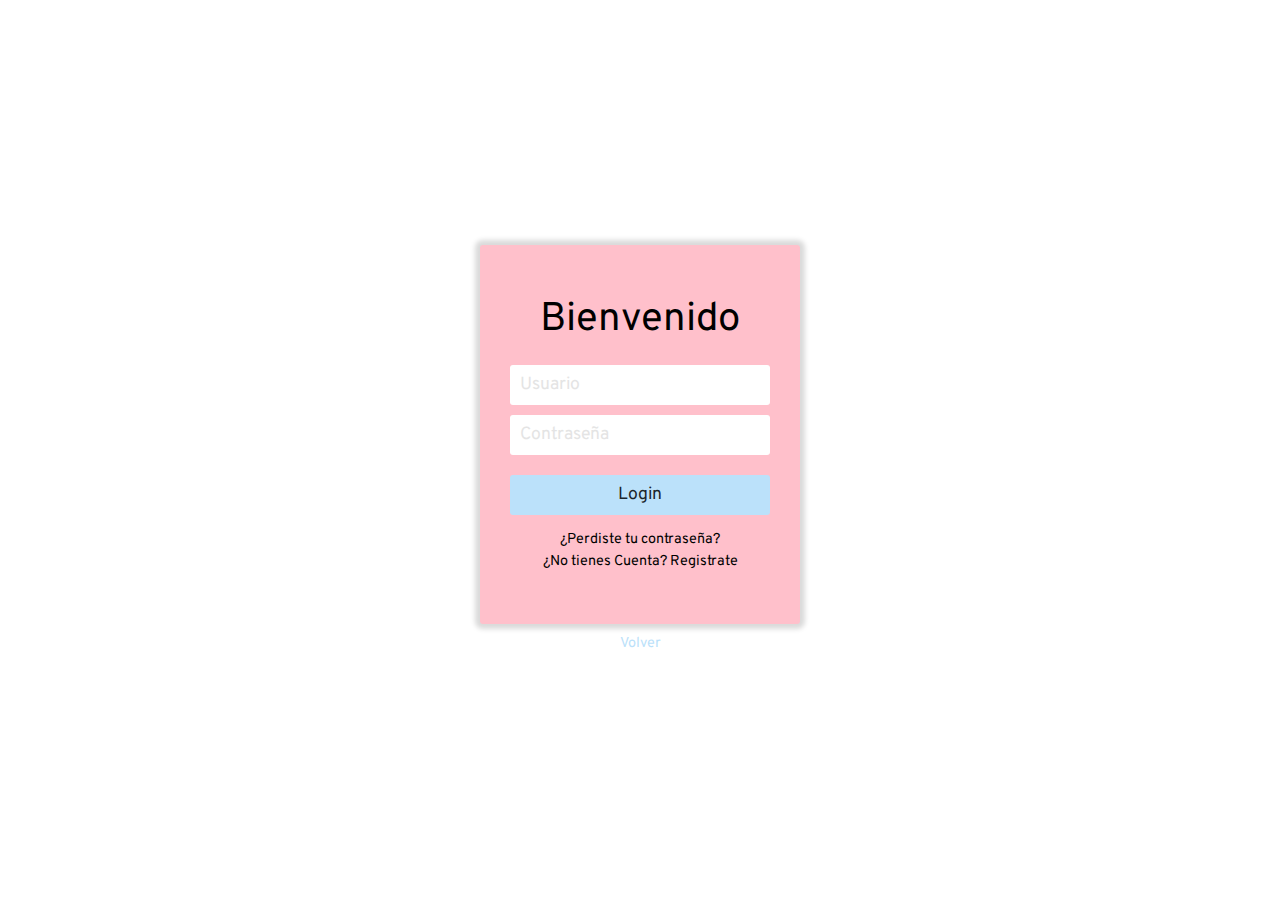
==== login.html @ e7c5c22e "Update login.html" ====
<!-- Define que el documento esta bajo el estandar de HTML 5 -->
<!doctype html>

<!-- Representa la raíz de un documento HTML o XHTML. Todos los demás elementos deben ser descendientes de este elemento. -->
<html lang="es">
    
    <head>
        
        <meta charset="utf-8">
        
        <title> Formulario de Acceso </title>    
        
        <meta name="viewport" content="width=device-width, initial-scale=1.0">
        
        <meta name="author" content="Videojuegos & Desarrollo">
        <meta name="description" content="Muestra de un formulario de acceso en HTML y CSS">
        <meta name="keywords" content="Formulario Acceso, Formulario de LogIn">
        
        <link href="https://fonts.googleapis.com/css?family=Nunito&display=swap" rel="stylesheet"> 
        <link href="https://fonts.googleapis.com/css?family=Overpass&display=swap" rel="stylesheet">
        
        <!-- Link hacia el archivo de estilos css -->
        <link rel="stylesheet" href="login.css">
        
        <style type="text/css">
            
        </style>
        
        <script type="text/javascript">
        
        </script>
        
    </head>
    
    <body>
        
        <div id="contenedor">
            <div id="central">
                <div id="login">
                    <div class="titulo">
                        Bienvenido
                    </div>
                    <form id="loginform">
                        <input type="text" name="usuario" placeholder="Usuario" required>
                        
                        <input type="password" placeholder="Contraseña" name="password" required>
                        
                        <button type="submit" title="Ingresar" name="Ingresar">Login</button>
                    </form>
                    <div class="pie-form">
                        <a href="#">¿Perdiste tu contraseña?</a>
                        <a href="#">¿No tienes Cuenta? Registrate</a>
                    </div>
                </div>
                <div class="inferior">
                    <a href="#">Volver</a>
                </div>
            </div>
        </div>
            
    </body>
</html>
---- login.css ----
body {
    font-family: 'Overpass', sans-serif;
    font-weight: normal;
    font-size: 100%;
    color: #1b262c;
    
    margin: 0;
    background-color: white;
}

#contenedor {
    display: flex;
    align-items: center;
    justify-content: center;
    
    margin: 0;
    padding: 0;
    min-width: 100vw;
    min-height: 100vh;
    width: 100%;
    height: 100%;
}

#central {
    max-width: 320px;
    width: 100%;
}

.titulo {
    font-size: 250%;
    color: black;
    text-align: center;
    margin-bottom: 20px;
}

#login {
    width: 100%;
    padding: 50px 30px;
    background-color: pink;
    
    -webkit-box-shadow: 0px 0px 5px 5px rgba(0,0,0,0.15);
    -moz-box-shadow: 0px 0px 5px 5px rgba(0,0,0,0.15);
    box-shadow: 0px 0px 5px 5px rgba(0,0,0,0.15);
    
    border-radius: 3px 3px 3px 3px;
    -moz-border-radius: 3px 3px 3px 3px;
    -webkit-border-radius: 3px 3px 3px 3px;
    
    box-sizing: border-box;
}

#login input {
    font-family: 'Overpass', sans-serif;
    font-size: 110%;
    color: #1b262c;
    
    display: block;
    width: 100%;
    height: 40px;
    
    margin-bottom: 10px;
    padding: 5px 5px 5px 10px;
    
    box-sizing: border-box;
    
    border: none;
    border-radius: 3px 3px 3px 3px;
    -moz-border-radius: 3px 3px 3px 3px;
    -webkit-border-radius: 3px 3px 3px 3px;
}

#login input::placeholder {
    font-family: 'Overpass', sans-serif;
    color: #E4E4E4;
}

#login button {
    font-family: 'Overpass', sans-serif;
    font-size: 110%;
    color:#1b262c;
    width: 100%;
    height: 40px;
    border: none;
    
    border-radius: 3px 3px 3px 3px;
    -moz-border-radius: 3px 3px 3px 3px;
    -webkit-border-radius: 3px 3px 3px 3px;
    
    background-color: #bbe1fa;
    
    margin-top: 10px;
}

#login button:hover {
    background-color: white;
    color:#bbe1fa;
}

.pie-form {
    font-size: 90%;
    text-align: center;    
    margin-top: 15px;
}

.pie-form a {
    display: block;
    text-decoration: none;
    color: black;
    margin-bottom: 3px;
}

.pie-form a:hover {
    color: #0f4c75;
}

.inferior {
    margin-top: 10px;
    font-size: 90%;
    text-align: center;
}

.inferior a {
    display: block;
    text-decoration: none;
    color: #bbe1fa;
    margin-bottom: 3px;
}

.inferior a:hover {
    color: white;
}
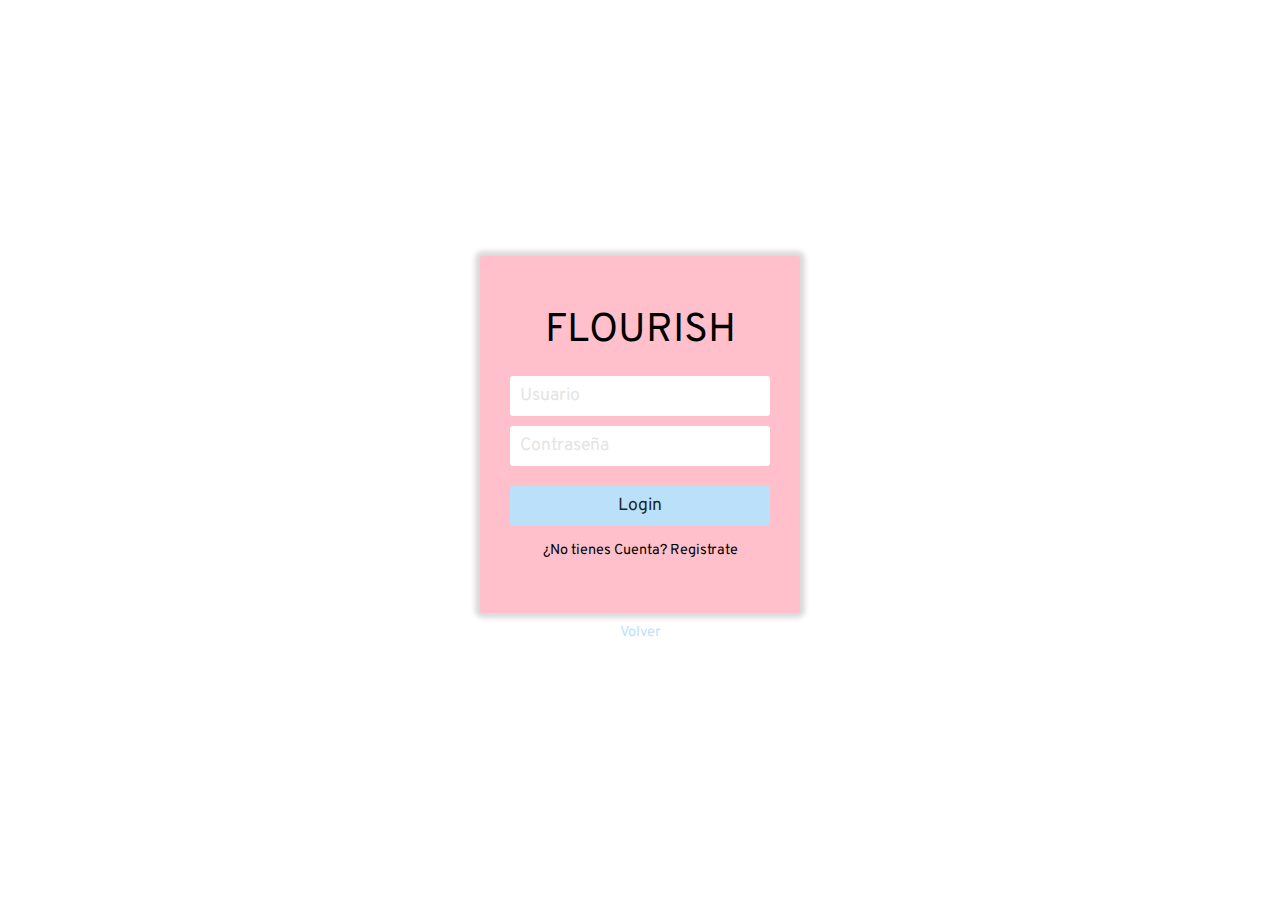
==== commit 7b7376df: "Update login.html" ====
--- a/login.html
+++ b/login.html
@@ -38,7 +38,7 @@
             <div id="central">
                 <div id="login">
                     <div class="titulo">
-                        Bienvenido
+                        FLOURISH
                     </div>
                     <form id="loginform">
                         <input type="text" name="usuario" placeholder="Usuario" required>
@@ -48,12 +48,11 @@
                         <button type="submit" title="Ingresar" name="Ingresar">Login</button>
                     </form>
                     <div class="pie-form">
-                        <a href="#">¿Perdiste tu contraseña?</a>
                         <a href="#">¿No tienes Cuenta? Registrate</a>
                     </div>
                 </div>
                 <div class="inferior">
-                    <a href="#">Volver</a>
+                    <a href="index.html">Volver</a>
                 </div>
             </div>
         </div>
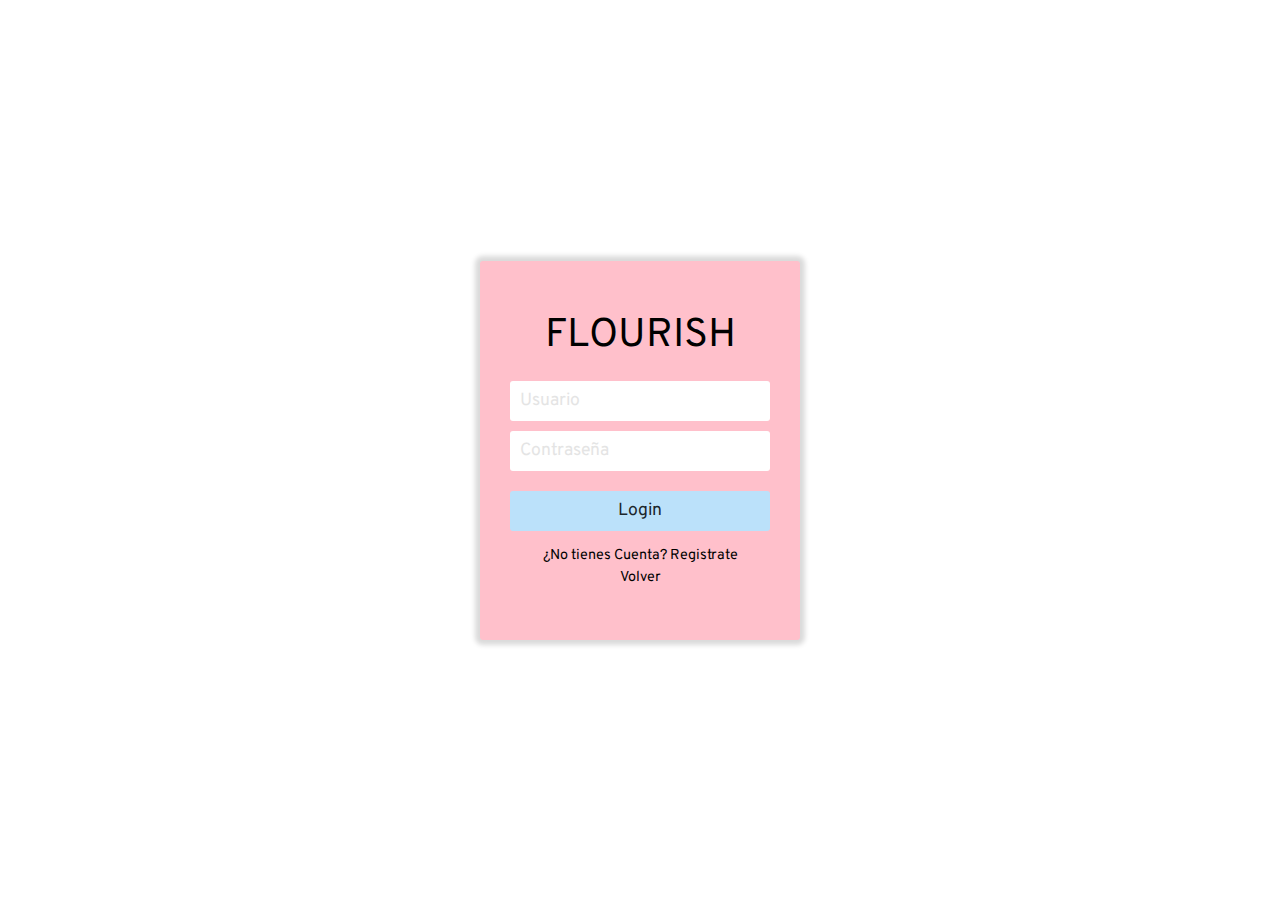
==== commit eb0f3817: "Update login.html" ====
--- a/login.html
+++ b/login.html
@@ -49,11 +49,10 @@
                     </form>
                     <div class="pie-form">
                         <a href="#">¿No tienes Cuenta? Registrate</a>
+                        <a href="index.html">Volver</a>
                     </div>
                 </div>
-                <div class="inferior">
-                    <a href="index.html">Volver</a>
-                </div>
+              
             </div>
         </div>
             
